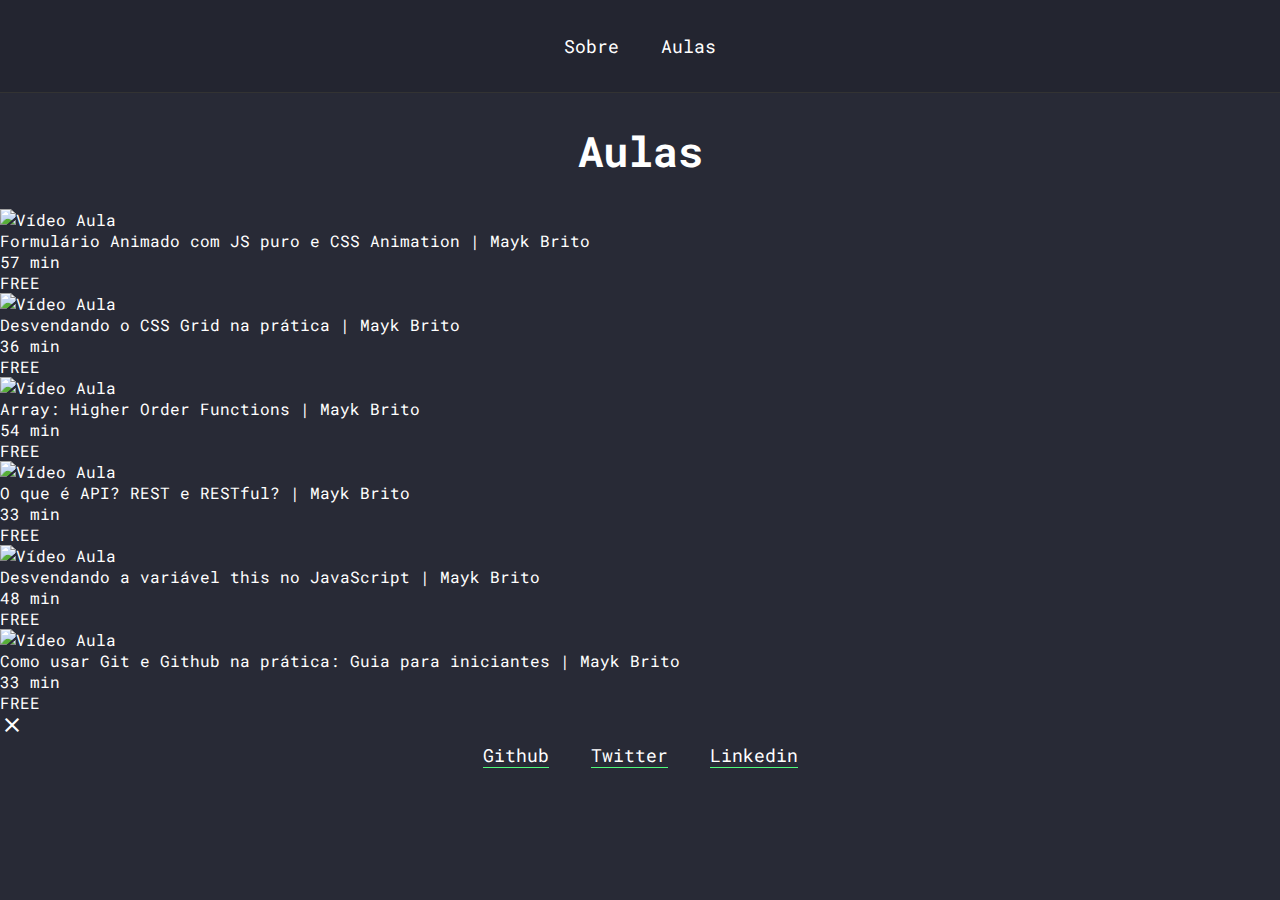
==== classes.html @ 78521d18 "Adicionando a página Aulas." ====
<!DOCTYPE html>
<html>
    <head>
        <title>Mayk Brito</title>
        <link rel="stylesheet" href="style.css">
        <link href="https://fonts.googleapis.com/icon?family=Material+Icons" rel="stylesheet">
    </head>

    <body>
        <header>
            <div class="links">
                <a href="index.html">Sobre</a>
                <a href="classes.html">Aulas</a>
            </div>
        </header>

        <div id="wrapper">
            <h1>Aulas</h1>
        </div>

        <section class="cards">
            <div class="card">
                <div class="card_img-container">
                    <img src="https://img.youtube.com/vi/GykTLqODQuU/maxresdefault.jpg" alt="Vídeo Aula">
                </div>

                <div class="card_content">
                    <p>Formulário Animado com JS puro e CSS Animation | Mayk Brito</p>
                </div>

                <div class="card_info">
                    <p>57 min</p>
                    <p class="card_price">FREE</p>
                </div>
            </div>

            <div class="card">
                <div class="card_img-container">
                    <img src="https://img.youtube.com/vi/HN1UjzRSdBk/mqdefault.jpg" alt="Vídeo Aula">
                </div>

                <div class="card_content">
                    <p>Desvendando o CSS Grid na prática | Mayk Brito</p>
                </div>

                <div class="card_info">
                    <p>36 min</p>
                    <p class="card_price">FREE</p>
                </div>
            </div>

            <div class="card">
                <div class="card_img-container">
                    <img src="https://img.youtube.com/vi/rAzHvYnQ8DY/mqdefault.jpg" alt="Vídeo Aula">
                </div>

                <div class="card_content">
                    <p>Array: Higher Order Functions | Mayk Brito</p>
                </div>

                <div class="card_info">
                    <p>54 min</p>
                    <p class="card_price">FREE</p>
                </div>
            </div>

            <div class="card">
                <div class="card_img-container">
                    <img src="https://img.youtube.com/vi/ghTrp1x_1As/mqdefault.jpg" alt="Vídeo Aula">
                </div>

                <div class="card_content">
                    <p>O que é API? REST e RESTful? | Mayk Brito</p>
                </div>

                <div class="card_info">
                    <p>33 min</p>
                    <p class="card_price">FREE</p>
                </div>
            </div>

            <div class="card">
                <div class="card_img-container">
                    <img src="https://img.youtube.com/vi/GSqR2i-Pq6o/mqdefault.jpg" alt="Vídeo Aula">
                </div>

                <div class="card_content">
                    <p>Desvendando a variável this no JavaScript | Mayk Brito</p>
                </div>

                <div class="card_info">
                    <p>48 min</p>
                    <p class="card_price">FREE</p>
                </div>
            </div>

            <div class="card">
                <div class="card_img-container">
                    <img src="https://img.youtube.com/vi/2alg7MQ6_sI/mqdefault.jpg" alt="Vídeo Aula">
                </div>

                <div class="card_content">
                    <p>Como usar Git e Github na prática: Guia para iniciantes | Mayk Brito</p>
                </div>

                <div class="card_info">
                    <p>33 min</p>
                    <p class="card_price">FREE</p>
                </div>
            </div>
        </section>

        <div class="modal-overlay active">
            <div class="modal">
                <a class="close-modal">
                    <i class="material-icons">close</i>
                </a>

                <div class="modal-content">

                </div>
            </div>
        </div>

        <div id="links-footer" class="links">
            <a href="https://github.com/maykbrito" target="_blank">Github</a>
            <a href="https://twitter.com/maykbrito" target="_blank">Twitter</a>
            <a href="https://www.linkedin.com/in/maykbrito" target="_blank">Linkedin</a>

        </div>

        <script src="scripts.js"></script>

    </body>

</html>
---- style.css ----
@import "https://fonts.googleapis.com/css?family=Roboto+Mono:400,700&display=swap";

* {
    margin: 0;
    padding: 0;
    border: 0;
}
body {
    background: #282a36;
    font-family: 'Roboto Mono', monospace;
    color: #fff;

}

header {
    padding: 32px;
    border-bottom: 1px solid #333;
    background: rgba(0, 0, 0, 0.1);
}

.links {
    text-align: center;
}

.links a {
    color: #fff;
    font-size: 18px;
    line-height: 28px;
    margin: 0 16px;
    text-decoration: none;
}

.links a:hover {
    color: #50fa7b;
    transition: color 200ms;
}

#wrapper {
    text-align: center;
    padding: 32px;
}

#wrapper img {
    border-radius: 50%;
    border: 5px solid #50fa7b;
    margin-bottom: 32px;
    height: 300px;

}

#wrapper h1 {
    font-size: 42px;
    line-height: 52px;
    font-weight: bold;
}

#wrapper h2 {
    font-size: 24px;
    line-height: 34px;
    font-weight: normal;
    margin-top: 8px;
    opacity: 0.6;
}

#wrapper p {
    max-width: 500px;
    margin: 32px auto;
    font-size: 24px;
    line-height: 34px;
}

#wrapper p a {
    color: #50fa7b;
}

#links-footer a {
    border-bottom: 1px solid #50fa7b;
}
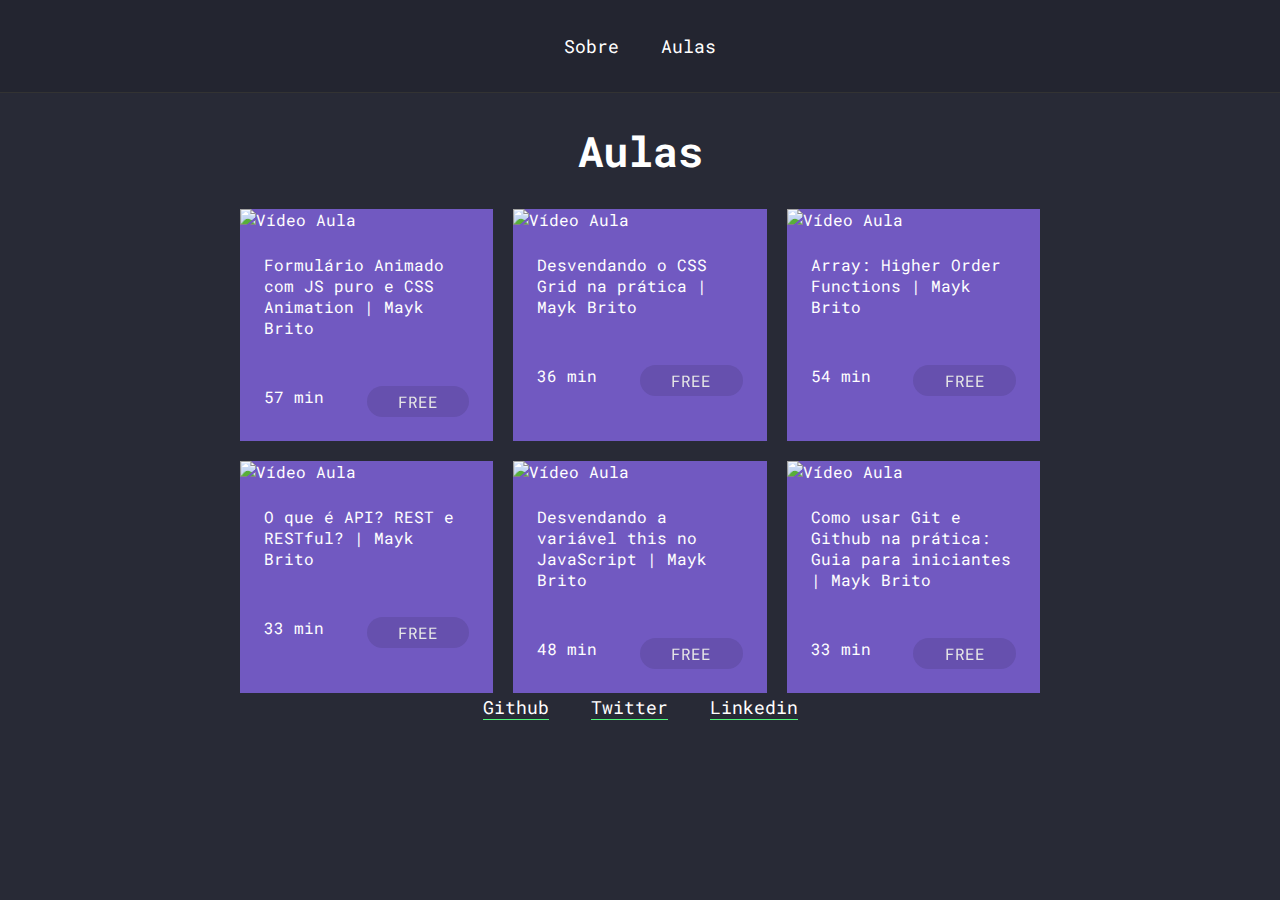
==== commit 503b2be6: "Finalizando página com HTML, CSS e JavaScript - Modal" ====
--- a/classes.html
+++ b/classes.html
@@ -2,8 +2,8 @@
 <html>
     <head>
         <title>Mayk Brito</title>
+        <link href="https://fonts.googleapis.com/icon?family=Material+Icons" rel="stylesheet">
         <link rel="stylesheet" href="style.css">
-        <link href="https://fonts.googleapis.com/icon?family=Material+Icons" rel="stylesheet">
     </head>
 
     <body>
@@ -19,7 +19,7 @@
         </div>
 
         <section class="cards">
-            <div class="card">
+            <div class="card" id="GykTLqODQuU">
                 <div class="card_img-container">
                     <img src="https://img.youtube.com/vi/GykTLqODQuU/maxresdefault.jpg" alt="Vídeo Aula">
                 </div>
@@ -34,7 +34,7 @@
                 </div>
             </div>
 
-            <div class="card">
+            <div class="card" id="HN1UjzRSdBk">
                 <div class="card_img-container">
                     <img src="https://img.youtube.com/vi/HN1UjzRSdBk/mqdefault.jpg" alt="Vídeo Aula">
                 </div>
@@ -49,7 +49,7 @@
                 </div>
             </div>
 
-            <div class="card">
+            <div class="card" id="rAzHvYnQ8DY">
                 <div class="card_img-container">
                     <img src="https://img.youtube.com/vi/rAzHvYnQ8DY/mqdefault.jpg" alt="Vídeo Aula">
                 </div>
@@ -64,7 +64,7 @@
                 </div>
             </div>
 
-            <div class="card">
+            <div class="card" id="ghTrp1x_1As">
                 <div class="card_img-container">
                     <img src="https://img.youtube.com/vi/ghTrp1x_1As/mqdefault.jpg" alt="Vídeo Aula">
                 </div>
@@ -79,7 +79,7 @@
                 </div>
             </div>
 
-            <div class="card">
+            <div class="card" id="GSqR2i-Pq6o">
                 <div class="card_img-container">
                     <img src="https://img.youtube.com/vi/GSqR2i-Pq6o/mqdefault.jpg" alt="Vídeo Aula">
                 </div>
@@ -94,7 +94,7 @@
                 </div>
             </div>
 
-            <div class="card">
+            <div class="card" id="2alg7MQ6_sI">
                 <div class="card_img-container">
                     <img src="https://img.youtube.com/vi/2alg7MQ6_sI/mqdefault.jpg" alt="Vídeo Aula">
                 </div>
@@ -110,14 +110,14 @@
             </div>
         </section>
 
-        <div class="modal-overlay active">
+        <div class="modal-overlay">
             <div class="modal">
                 <a class="close-modal">
                     <i class="material-icons">close</i>
                 </a>
 
                 <div class="modal-content">
-
+                    <iframe src="" frameborder="0"></iframe>
                 </div>
             </div>
         </div>
--- a/style.css
+++ b/style.css
@@ -1,4 +1,9 @@
 @import "https://fonts.googleapis.com/css?family=Roboto+Mono:400,700&display=swap";
+
+:root {
+    --color-green: #50fa7b;
+    --color-rocket: #7159C1;
+}
 
 * {
     margin: 0;
@@ -31,7 +36,7 @@
 }
 
 .links a:hover {
-    color: #50fa7b;
+    color: var(--color-green);
     transition: color 200ms;
 }
 
@@ -42,7 +47,7 @@
 
 #wrapper img {
     border-radius: 50%;
-    border: 5px solid #50fa7b;
+    border: 5px solid var(--color-green);
     margin-bottom: 32px;
     height: 300px;
 
@@ -70,9 +75,86 @@
 }
 
 #wrapper p a {
-    color: #50fa7b;
+    color: var(--color-green);
 }
 
 #links-footer a {
-    border-bottom: 1px solid #50fa7b;
+    border-bottom: 1px solid var(--color-green);
+}
+
+/*----Cards----*/
+
+.cards {
+    max-width: 800px;
+    margin: 0 auto;
+    display: grid;
+    grid-template-columns: 1fr 1fr 1fr;
+    gap: 20px;
+}
+
+.card {
+    background-color: var(--color-rocket);
+}
+
+.card_img-container img {
+    width: 100%;
+}
+
+.card_content, .card_info {
+    padding: 24px;
+}
+
+.card_info {
+    display: grid;
+    grid-template-columns: 1fr 1fr;
+}
+
+.card_price {
+    background-color: var(--color-rocket);
+    filter: brightness(90%);
+    padding: 5px 20px;
+    border-radius: 20px;
+    text-align: center;
+}
+
+/*----Modal---*/
+
+.modal-overlay {
+    background-color: rgba(0, 0, 0, 0.7);
+    width: 100%;
+    height: 100%;
+    position: fixed;
+    top: 0;
+    opacity: 0;
+    visibility: hidden;
+}
+
+.modal {
+    background-color: #FFF;
+    width: 90%;
+    height: 90%;
+    margin: 5vh auto;
+    position: relative;
+}
+
+.modal .close-modal {
+    color: #000;
+    position: absolute;
+    right: 8px;
+    top: 8px;
+    cursor: pointer;
+}
+
+/*----Modal.active---*/
+
+.modal-overlay.active {
+    opacity: 1;
+    visibility: visible;
+}
+
+iframe {
+    width: 100%;
+    height: 90%;
+    position: absolute;
+    top: 5%;
 }